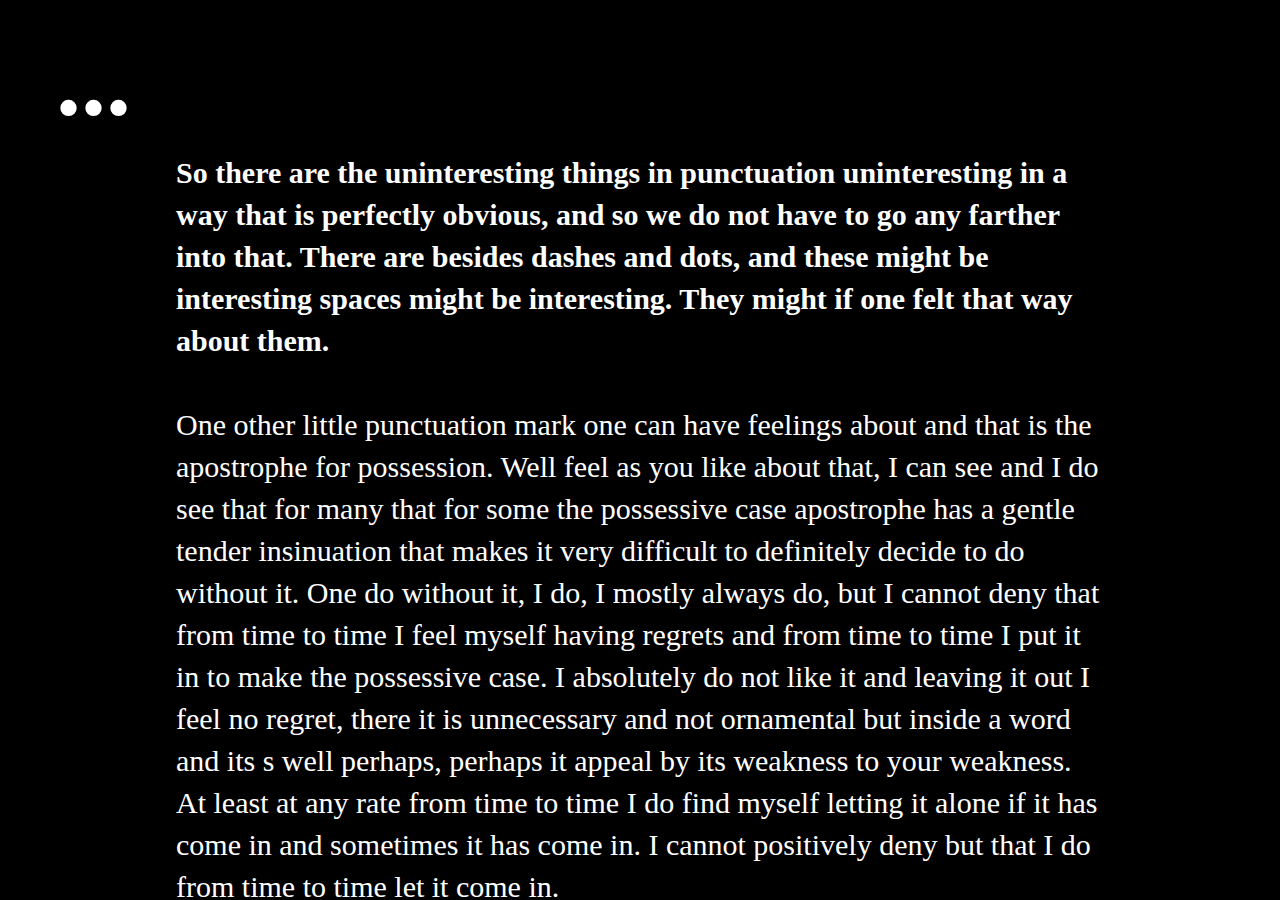
==== apostrophe.html @ c733c260 "create exclamation & apostrophe page" ====
<!DOCTYPE html>
<html lang="en">
  <head>
    <meta charset="UTF-8" />
    <meta http-equiv="X-UA-Compatible" content="IE=edge" />
    <meta name="viewport" content="width=device-width, initial-scale=1.0" />
    <title>Apostrophe</title>
    <link rel="stylesheet" href="style.css" />
  </head>
  <body>
    <div class="container">
      <a class="returnsign" href="toc.html">...</a>
      <p class="apostrophecontent">
        <span id="semibold">So there are the uninteresting things in punctuation uninteresting in a
        way that is perfectly obvious, and so we do not have to go any farther
        into that. There are besides dashes and dots, and these might be
        interesting spaces might be interesting. They might if one felt that way
        about them.</span><br><br>
        One other little punctuation mark one can have feelings
        about and that is the apostrophe for possession. Well feel as you like
        about that, I can see and I do see that for many that for some the
        possessive case apostrophe has a gentle tender insinuation that makes it
        very difficult to definitely decide to do without it. One <span id="light">do
        without it, I do, I mostly always do, but I cannot deny that from time
        to time I feel myself having regrets and from time to time I put it in
        to make the possessive case. I absolutely do not like it and leaving it
        out I feel no regret, there it is unnecessary and not ornamental but
        inside a word and its s well perhaps, perhaps it</span>  <span id="thin">appeal by its
        weakness to your weakness. At least at any rate from time to time I do
        find myself letting it alone if it has come in and sometimes it has come
        in. I cannot positively deny but that I do from time to time let it come
        in.</span> 
      </p>
      <div class="choosingbuttons">
        <ul>
          <a href="wrong.html"><li>Interesting</li></a>
          <a href="right.html"><li>Uninteresting</li></a>
        </ul>
      </div>
    </div>
  </body>
</html>
---- style.css ----
@font-face {
    font-family: "Name_Sans_Display-Ultra.trial";
    src: url(./assets/Name_Sans_Display-Ultra.trial.woff2) format("woff2");
}
@font-face {
    font-family: "Name_Sans_Display-SemiBold.trial";
    src: url(./assets/Name_Sans_Display-SemiBold.trial.woff2) format("woff2");
}
@font-face {
    font-family: "Name_Sans_Display-ExtraBold.trial";
    src: url(./assets/Name_Sans_Display-ExtraBold.trial.woff2) format("woff2");
}
body {
    margin: 0;
}
a {
    text-decoration: none;
}
.container {
    background-color: black;
    overflow-y: scroll;
    width: 100vw;
    height: 100vh;
}
.container2 {
    background-color: white;
    overflow-y: scroll;
    width: 100vw;
    height: 100vh;
    display: flex;
}
/* homepage */
.articlename h1{
    font-family: "Name_Sans_Display-Ultra.trial";
    font-size: 11.25rem;
    width: 1371px;
    height: 401px;
    color: white;
    margin-top: 20rem;
    margin-left: 2.5rem;
}
.authorname {
    display: flex;
    font-family: PingFang SC;
    font-size: 2.5rem;
    font-weight: 100;
    color: white;
    margin-top: 1.5rem;
    justify-content: center;
    align-items: center;
}
.briefinfo {
    font-family: "Name_Sans_Display-ExtraBold.trial";
    font-size: 6.2rem;
    -webkit-text-stroke: 2px white;
    margin-left: 2.5rem;
}
.starter p {
    font-family: PingFang SC;
    font-weight: 300;
    font-size: 2.5rem;
    color: white;
    margin-left: 2.5rem;
    width: 55rem;
}
.arrow img {
    display: flex;
    margin-left: 63rem;
    margin-top: -15rem;
}
.arrow img:hover {
    animation: directing 1.5s both infinite ease-in-out;
}
@keyframes directing {
    0% {margin-left: 63rem;}
    50% {margin-left: 68rem;}
    100% {margin-left: 63rem;}
}

/* index page */
.wrapper {
    display: flex;
    margin-top: 9rem;
    margin-left: 12rem;
}
.line {
    width: 0;
    height: 62rem;
    border: 1px solid #000000;
}
.index ul {
    list-style: none;
    font-family: PingFang SC;
    color: black;
    font-size: 1.8rem;
    margin-left: 12rem;
    margin-top: -2rem;
    line-height: 8rem;
}
.index a {
    text-decoration: none;
    color: black;
}
.punctuations {
    font-family: "Name_Sans_Display-SemiBold.trial";
    display: flex;
}
.questionmark {
    font-size: 6.6rem;
    margin-left: -28rem;
    margin-top: 15rem;
}
.exclamation {
    font-size: 6.6rem;
    transform: rotate(24.61deg);
    margin-top: 22.5rem;
    margin-left: 28rem;
}
.apostrophe {
    font-size: 10rem;
    margin-top: 28rem;
    margin-left: 18rem;
}
.period {
    font-size: 6.6rem;
    margin-top: 39rem;
    margin-left: -20rem;
}
.colon {
    font-size: 4.4rem;
    margin-top: 49rem;
    margin-left: -36rem;
    transform: rotate(-25deg);
}
.semicolon {
    font-size: 7.6rem;
    margin-top: 47rem;
    margin-left: 57rem;
}
.comma {
    font-size: 15.6rem;
    margin-top: 46rem;
    margin-left: -19rem;
    transform: rotate(-18deg);
}
/* question mark page */
.returnsign {
    font-family: PingFang SC;
    font-weight: 600;
    font-size: 100px;
    color: white;
    text-decoration: none;
    width: 113px;
    height: 96px;
    display: flex;
    margin-top: 1.5rem;
    margin-left: 3.5rem;
}
.questionmarkcontent {
    width: 55rem;
    height: 35rem;
    font-family: PingFang SC;
    font-weight: normal;
    font-size: 30px;
    line-height: 120%;
    color: white;
    transform: rotate(-9.13deg);
    margin-left: auto;
    margin-right: auto;
    margin-top: 4rem;
    margin-bottom: 3rem;
}
.choosingbuttons ul{
    font-family: PingFang SC;
    font-style: normal;
    font-weight: 600;
    font-size: 4.4rem;
    color: white;
    list-style: none;
    display: flex;
    justify-content: center;
    align-items: center;
    margin: 0 auto;
}
.choosingbuttons li {
    margin: 7rem;
    color: white;
}
.choosingbuttons li:hover {
    background-color: white;
    color: black;
    width: 550px;
    height: 117px;
    border-radius: 58.5px;
    text-align: center;
    justify-content: center;
    align-items: center;
}
/* exclamation mark page */
.exclamationcontent {
    width: 66rem;
    font-family: PingFang SC;
    color: white;
    font-style: normal;
    font-weight: 600;
    font-size: 5rem;
    line-height: 110%;
    margin: 0 auto;
}
#exclamationmark:hover {
    font-size: 8rem;
    color: orange;
}
/* apostrophe page */
.apostrophecontent {
    width: 58rem;
    font-family: PingFang SC;
    font-size: 30px;
    color: white;
    line-height: 140%;
    margin: 0 auto;
    padding-top: 2rem;
}
#semibold {
    font-weight: 600;
}
#light {
    font-weight: 300;
}
#thin {
    font-weight: 200;
}
/* period page */
.returnsign2 {
    font-family: PingFang SC;
    font-weight: 600;
    font-size: 100px;
    color: black;
    text-decoration: none;
    width: 113px;
    height: 96px;
    display: flex;
    margin-top: 1.5rem;
    margin-left: 3.5rem;
}

@media only screen and (max-width: 375px) {
    .articlename h1{
        font-size: 100px;
        width: 295px;
        height: 401px;
        color: white;
        margin-top: 19rem;
        margin-left: 1.7rem;
        hyphens: auto;
        word-wrap: break-word;
    }
    .authorname {
        font-size: 1.5rem;
        font-weight: 100;
        margin-top: 1.5rem;
    }
    .briefinfo {
        font-size: 3.6rem;
        -webkit-text-stroke: 1px white;
        margin-left: 1.7rem;
    }
    .starter p {
        font-weight: normal;
        font-size: 1.6rem;
        margin-left: 1.7rem;
        width: 343px;
    }
    .arrow img {
        display: flex;
        margin-left: 15rem;
        margin-top: 2rem;
        width: 20%;
        padding-bottom: 2rem;
    }
    .wrapper {
        margin-top: 7rem;
        margin-left: 4rem;
    }
    .line {
        height: 62rem;
    }
    .index ul {
        font-size: 1.8rem;
        margin-left: 6rem;
        margin-top: -2rem;
        line-height: 8rem;
    }
    .questionmark {
        font-size: 6.6rem;
        margin-left: -28rem;
        margin-top: 15rem;
    }
    .exclamation {
        font-size: 6.6rem;
        transform: rotate(24.61deg);
        margin-top: 22.5rem;
        margin-left: 28rem;
    }
    .apostrophe {
        font-size: 10rem;
        margin-top: 28rem;
        margin-left: 18rem;
    }
    .period {
        font-size: 6.6rem;
        margin-top: 39rem;
        margin-left: -20rem;
    }
    .colon {
        font-size: 4.4rem;
        margin-top: 49rem;
        margin-left: -36rem;
        transform: rotate(-25deg);
    }
    .semicolon {
        font-size: 7.6rem;
        margin-top: 47rem;
        margin-left: 57rem;
    }
    .comma {
        font-size: 15.6rem;
        margin-top: 46rem;
        margin-left: -19rem;
        transform: rotate(-18deg);
    }
}
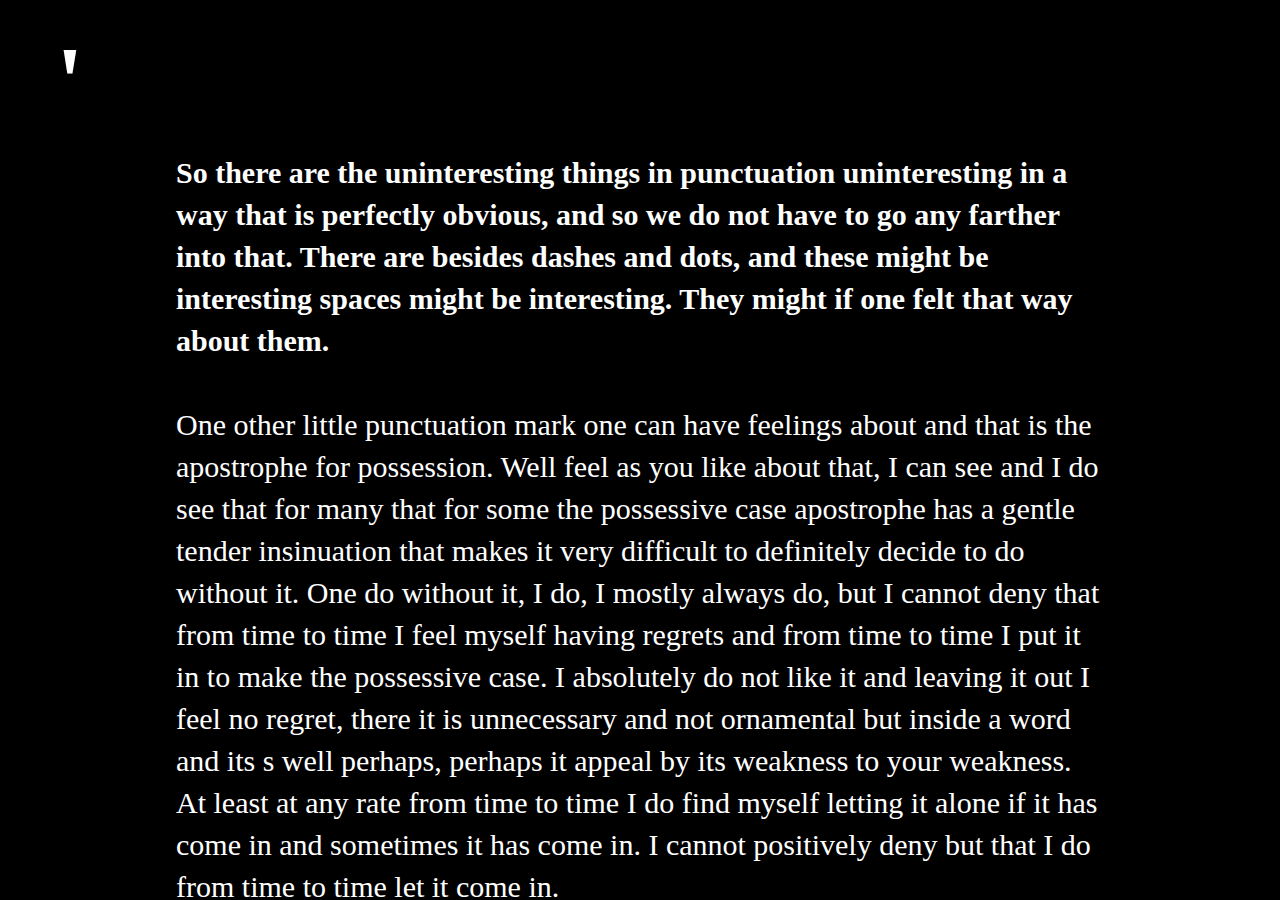
==== commit be2f7d57: "update apostrophe" ====
--- a/apostrophe.html
+++ b/apostrophe.html
@@ -6,10 +6,12 @@
     <meta name="viewport" content="width=device-width, initial-scale=1.0" />
     <title>Apostrophe</title>
     <link rel="stylesheet" href="style.css" />
+    <link rel="stylesheet" href="answerpagesstyle.css">
+    <script src="script.js" defer></script>
   </head>
   <body>
     <div class="container">
-      <a class="returnsign" href="toc.html">...</a>
+      <a class="returnsign" href="toc.html">'</a>
       <p class="apostrophecontent">
         <span id="semibold">So there are the uninteresting things in punctuation uninteresting in a
         way that is perfectly obvious, and so we do not have to go any farther
@@ -33,9 +35,15 @@
       </p>
       <div class="choosingbuttons">
         <ul>
-          <a href="wrong.html"><li>Interesting</li></a>
+          <li style="cursor:pointer" onclick="openNav()">Interesting</li>
           <a href="right.html"><li>Uninteresting</li></a>
         </ul>
+      </div>
+      <div id="myNav" class="overlay">
+        <a href="javascript:void(0)" class="closebtn" onclick="closeNav()">&times;</a>
+        <div class="overlay-content">
+          Oops! Seems like you have a different opinion...
+        </div>
       </div>
     </div>
   </body>
--- a/style.css
+++ b/style.css
@@ -28,6 +28,12 @@
     width: 100vw;
     height: 100vh;
     display: flex;
+}
+.container3 {
+    background-color: white;
+    overflow-y: scroll;
+    width: 100vw;
+    height: 100vh;
 }
 /* homepage */
 .articlename h1{
@@ -143,6 +149,17 @@
     margin-left: -19rem;
     transform: rotate(-18deg);
 }
+.shake {
+    animation-name: shake; 
+    animation-duration: 1.5s; 
+    animation-fill-mode: both; 
+    animation-iteration-count: infinite;
+}
+@keyframes shake { 
+    0%, 100% {transform: translateX(0);} 
+    10%, 30%, 50%, 70%, 90% {transform: translateX(-10px);} 
+    20%, 40%, 60%, 80% {transform: translateX(10px);} 
+} 
 /* question mark page */
 .returnsign {
     font-family: PingFang SC;
@@ -196,6 +213,7 @@
     justify-content: center;
     align-items: center;
 }
+
 /* exclamation mark page */
 .exclamationcontent {
     width: 66rem;
@@ -242,9 +260,109 @@
     display: flex;
     margin-top: 1.5rem;
     margin-left: 3.5rem;
-}
-
+    align-items: center;
+}
+.periodcontent {
+    font-family: PingFang SC;
+    font-size: 30px;
+    font-weight: normal;
+    width: 67.25rem;
+    margin-top: 3rem;
+    margin-left: auto;
+    margin-right: auto;
+}
+#periods {
+    font-size: 100px;
+}
+#periods:hover {
+    color: orange;
+}
+.choosingbuttons2 ul{
+    font-family: PingFang SC;
+    font-style: normal;
+    font-weight: 600;
+    font-size: 4.4rem;
+    color: black;
+    list-style: none;
+    display: flex;
+    justify-content: center;
+    align-items: center;
+    margin: 0 auto;
+}
+.choosingbuttons2 li {
+    margin: 7rem;
+    color: black;
+}
+.choosingbuttons2 li:hover {
+    background-color: black;
+    color: white;
+    width: 550px;
+    height: 117px;
+    border-radius: 58.5px;
+    text-align: center;
+    justify-content: center;
+    align-items: center;
+}
+/* colons & semicolons page */
+.colonscontent {
+    font-family: PingFang SC;
+    font-size: 30px;
+    font-weight: normal;
+    width: 65rem;
+    margin-top: 3rem;
+    margin-left: auto;
+    margin-right: auto;
+}
+#colons {
+    font-size: 70px;
+    font-weight: 900;
+    animation: shine 1.5s ease-in-out infinite both;
+}
+@keyframes shine {
+    0% {opacity: 1;}
+    50% {opacity: 0;}
+    100% {opacity: 001;}
+}
+/* comma page */
+.commacontent {
+    font-family: PingFang SC;
+    font-size: 30px;
+    font-weight: 600;
+    line-height: 150%;
+    width: 75%;
+    margin-top: 4rem;
+    margin-left: auto;
+    margin-right: auto;
+}
+#commas {
+    font-weight: 200;
+    letter-spacing: 2rem;
+}
+#commas:hover {
+    animation: spread 5s ease-in-out infinite both;
+}
+@keyframes spread {
+    0% {letter-spacing: 1rem;}
+    50% {letter-spacing: 3rem;}
+    100% {letter-spacing: 1rem;}
+}
+/* ending page */
+.endingcontent {
+    font-family: "Name_Sans_Display-SemiBold.trial";
+    color: white;
+    width: 80%;
+    font-size: 5rem;
+    display: flex;
+    margin-top: 10rem;
+    margin-left: auto;
+    margin-right: auto;
+}
+.endingcontent:hover {
+    color: orange;
+}
+/* media query; have the website work in phone size */
 @media only screen and (max-width: 375px) {
+    /* homepage */
     .articlename h1{
         font-size: 100px;
         width: 295px;
@@ -278,55 +396,205 @@
         width: 20%;
         padding-bottom: 2rem;
     }
+    /* toc page */
     .wrapper {
+        margin-top: 6.5rem;
+        margin-left: 4rem;
+    }
+    .line {
+        height: 45rem;
+    }
+    .index ul {
+        width: 13rem;
+        font-size: 1.2rem;
+        margin-left: 1.5rem;
+        margin-top: -2rem;
+        line-height: 5.3rem;
+    }
+    .questionmark {
+        font-size: 3rem;
+        margin-left: -6rem;
         margin-top: 7rem;
-        margin-left: 4rem;
-    }
-    .line {
-        height: 62rem;
-    }
-    .index ul {
-        font-size: 1.8rem;
-        margin-left: 6rem;
-        margin-top: -2rem;
-        line-height: 8rem;
-    }
-    .questionmark {
-        font-size: 6.6rem;
-        margin-left: -28rem;
-        margin-top: 15rem;
+        line-height: 2rem;
     }
     .exclamation {
-        font-size: 6.6rem;
-        transform: rotate(24.61deg);
-        margin-top: 22.5rem;
-        margin-left: 28rem;
+        font-size: 3rem;
+        transform: rotate(-24.61deg);
+        margin-top: 17rem;
+        margin-left: -4rem;
     }
     .apostrophe {
+        width: 136px;
+        height: 58px;
         font-size: 10rem;
-        margin-top: 28rem;
-        margin-left: 18rem;
+        margin-top: 20rem;
+        margin-left: 3.5rem;
+        transform: rotate(23.35deg);
     }
     .period {
-        font-size: 6.6rem;
-        margin-top: 39rem;
-        margin-left: -20rem;
+        width: 23px;
+        height: 85px;
+        font-size: 4rem;
+        margin-top: 25rem;
+        margin-left: -13rem;
     }
     .colon {
-        font-size: 4.4rem;
-        margin-top: 49rem;
-        margin-left: -36rem;
-        transform: rotate(-25deg);
+        width: 28.03px;
+        height: 71.65px;
+        font-size: 3rem;
+        margin-top: 34rem;
+        margin-left: -6.5rem;
+        transform: rotate(0);
     }
     .semicolon {
+        width: 51px;
+        height: 109px;
         font-size: 7.6rem;
-        margin-top: 47rem;
-        margin-left: 57rem;
+        margin-top: 33rem;
+        margin-left: 11rem;
+        transform: rotate(70.29deg);
     }
     .comma {
-        font-size: 15.6rem;
-        margin-top: 46rem;
-        margin-left: -19rem;
-        transform: rotate(-18deg);
+        width: 28px;
+        height: 171px;
+        font-size: 12rem;
+        margin-top: 32rem;
+        margin-left: -8rem;
+        transform: rotate(-10deg);
+    }
+    /* question mark page */
+    .returnsign {
+        font-size: 100px;
+        font-weight: 200;
+        height: 50px;
+        margin-top: 1rem;
+        margin-left: 2rem;
+    }
+    .questionmarkcontent {
+        font-size: 16px;
+        width: 19rem;
+        line-height: 120%;
+        transform: rotate(-9deg);
+        margin-bottom: 6rem;
+    }
+    .choosingbuttons ul{
+        font-size: 2.2rem;
+        margin: 0 auto;
+        display: block;
+    }
+    .choosingbuttons li {
+        background-color: white;
+        color: black;
+        width: 280.39px;
+        height: 59.65px;
+        border-radius: 58.5px;
+        text-align: center;
+        align-items: center;
+        justify-content: center;
+        margin-top: -5rem;
+        margin-left: -0.1rem;
+    }
+    .choosingbuttons li:hover {
+        background-color: white;
+        color: black;
+        width: 280.39px;
+        height: 59.65px;
+        border-radius: 58.5px;
+        margin-top: -5rem;
+        margin-left: -0.1rem;
+    }
+    /* exclamation page */
+    .exclamationcontent {
+        width: 19.5rem;
+        font-weight: 600;
+        font-size: 1.5rem;
+        line-height: 120%;
+        margin-top: 5rem;
+        margin-left: auto;
+        margin-bottom: 6rem;
+    }
+    #exclamationmark:hover {
+        font-size: 3rem;
+        color: orange;
+    }
+    /* apostrophe page */
+    .apostrophecontent {
+        width: 19.5rem;
+        font-size: 16px;
+        padding-top: 6rem;
+        padding-bottom: 7rem;
+    }
+    /* period page */
+    .returnsign2 {
+        font-size: 100px;
+        font-weight: 200;
+        height: 50px;
+        margin-top: 1rem;
+        margin-left: 2rem;
+    }
+    .periodcontent {
+        font-size: 16px;
+        width: 19.5rem;
+        margin-top: 3rem;
+        margin-bottom: 6.5rem;
+    }
+    #periods {
+        font-size: 40px;
+    }
+    .choosingbuttons2 ul{
+        font-size: 2.2rem;
+        color: black;
+        margin: 0 auto;
+        display: block;
+    }
+    .choosingbuttons2 li {
+        background-color: black;
+        color: white;
+        width: 280.39px;
+        height: 59.65px;
+        border-radius: 58.5px;
+        text-align: center;
+        align-items: center;
+        justify-content: center;
+        margin-top: -5rem;
+        margin-left: -0.1rem;
+    }
+    .choosingbuttons2 li:hover {
+        background-color: black;
+        color: white;
+        width: 280.39px;
+        height: 59.65px;
+        border-radius: 58.5px;
+        text-align: center;
+        justify-content: center;
+        align-items: center;
+         margin-top: -5rem;
+        margin-left: -0.1rem;
+    }
+    /* colons & semicolons page */
+    .colonscontent {
+        font-size: 16px;
+        width: 19.5rem;
+        margin-top: 4rem;
+        margin-bottom: 7rem;
+    }
+    #colons {
+        font-size: 35px;
+        animation: shine 3s ease-in-out infinite both;
+    }
+    /* comma page */
+    .commacontent {
+        font-size: 16px;
+        line-height: 140%;
+        margin-bottom: 6.5rem;
+    }
+    #commas {
+        letter-spacing: 1rem;
+    }
+    /* ending page */
+    .endingcontent {
+        width: 80%;
+        font-size: 2.5rem;
+        margin-top: 5rem;
     }
 } --- a/answerpagesstyle.css
+++ b/answerpagesstyle.css
@@ -0,0 +1,99 @@
+@font-face {
+    font-family: "Name_Sans_Display-Ultra.trial";
+    src: url(./assets/Name_Sans_Display-Ultra.trial.woff2) format("woff2");
+}
+@font-face {
+    font-family: "Name_Sans_Display-SemiBold.trial";
+    src: url(./assets/Name_Sans_Display-SemiBold.trial.woff2) format("woff2");
+}
+@font-face {
+    font-family: "Name_Sans_Display-ExtraBold.trial";
+    src: url(./assets/Name_Sans_Display-ExtraBold.trial.woff2) format("woff2");
+}
+body {
+    margin: 0;
+}
+a {
+    text-decoration: none;
+}
+.container {
+    background-color: black;
+    overflow-y: scroll;
+    width: 100vw;
+    height: 100vh;
+}
+.container2 {
+    background-color: white;
+    overflow-y: scroll;
+    width: 100vw;
+    height: 100vh;
+    display: flex;
+}
+.right {
+    width: 1151px;
+    height: 698px;
+    margin-left: auto;
+    margin-right: auto;
+    margin-top: 12rem;
+    font-family:"Name_Sans_Display-SemiBold.trial";
+    font-size: 160px;
+    line-height: 104%;
+    color: #000000;
+    text-decoration: none;
+}
+.overlay {
+    height: 100%;
+    width: 100%;
+    display: none;
+    position: fixed;
+    z-index: 1;
+    top: 0;
+    left: 0;
+    background-color: rgb(0,0,0);
+    background-color: rgba(0,0,0, 0.9);
+  }
+  .overlay-content {
+    display: flex;
+    width: 81rem;
+    font-family: "Name_Sans_Display-SemiBold.trial";
+    font-size: 10rem;
+    color: whitesmoke;
+    margin-top: 8rem;
+    margin-left: auto;
+    margin-right: auto;
+  }
+  .overlay .closebtn {
+    position: absolute;
+    top: 20px;
+    right: 45px;
+    font-size: 60px;
+  }
+  .overlay a {
+    padding: 8px;
+    text-decoration: none;
+    font-size: 36px;
+    color: #818181;
+    display: block;
+    transition: 0.3s;
+  }
+  .overlay a:hover, .overlay a:focus {
+    color: #f1f1f1;
+  }
+  @media only screen and (max-width: 375px) {
+    .right {
+        width: 20rem;
+        margin-top: 10rem;
+        font-size: 4rem;
+        line-height: 110%;
+    }
+    .overlay-content {
+        width: 20rem;
+        font-size: 4rem;
+        margin-top: 10rem;
+      }
+    .overlay .closebtn {
+    font-size: 40px;
+    top: 15px;
+    right: 35px;
+    }
+  }